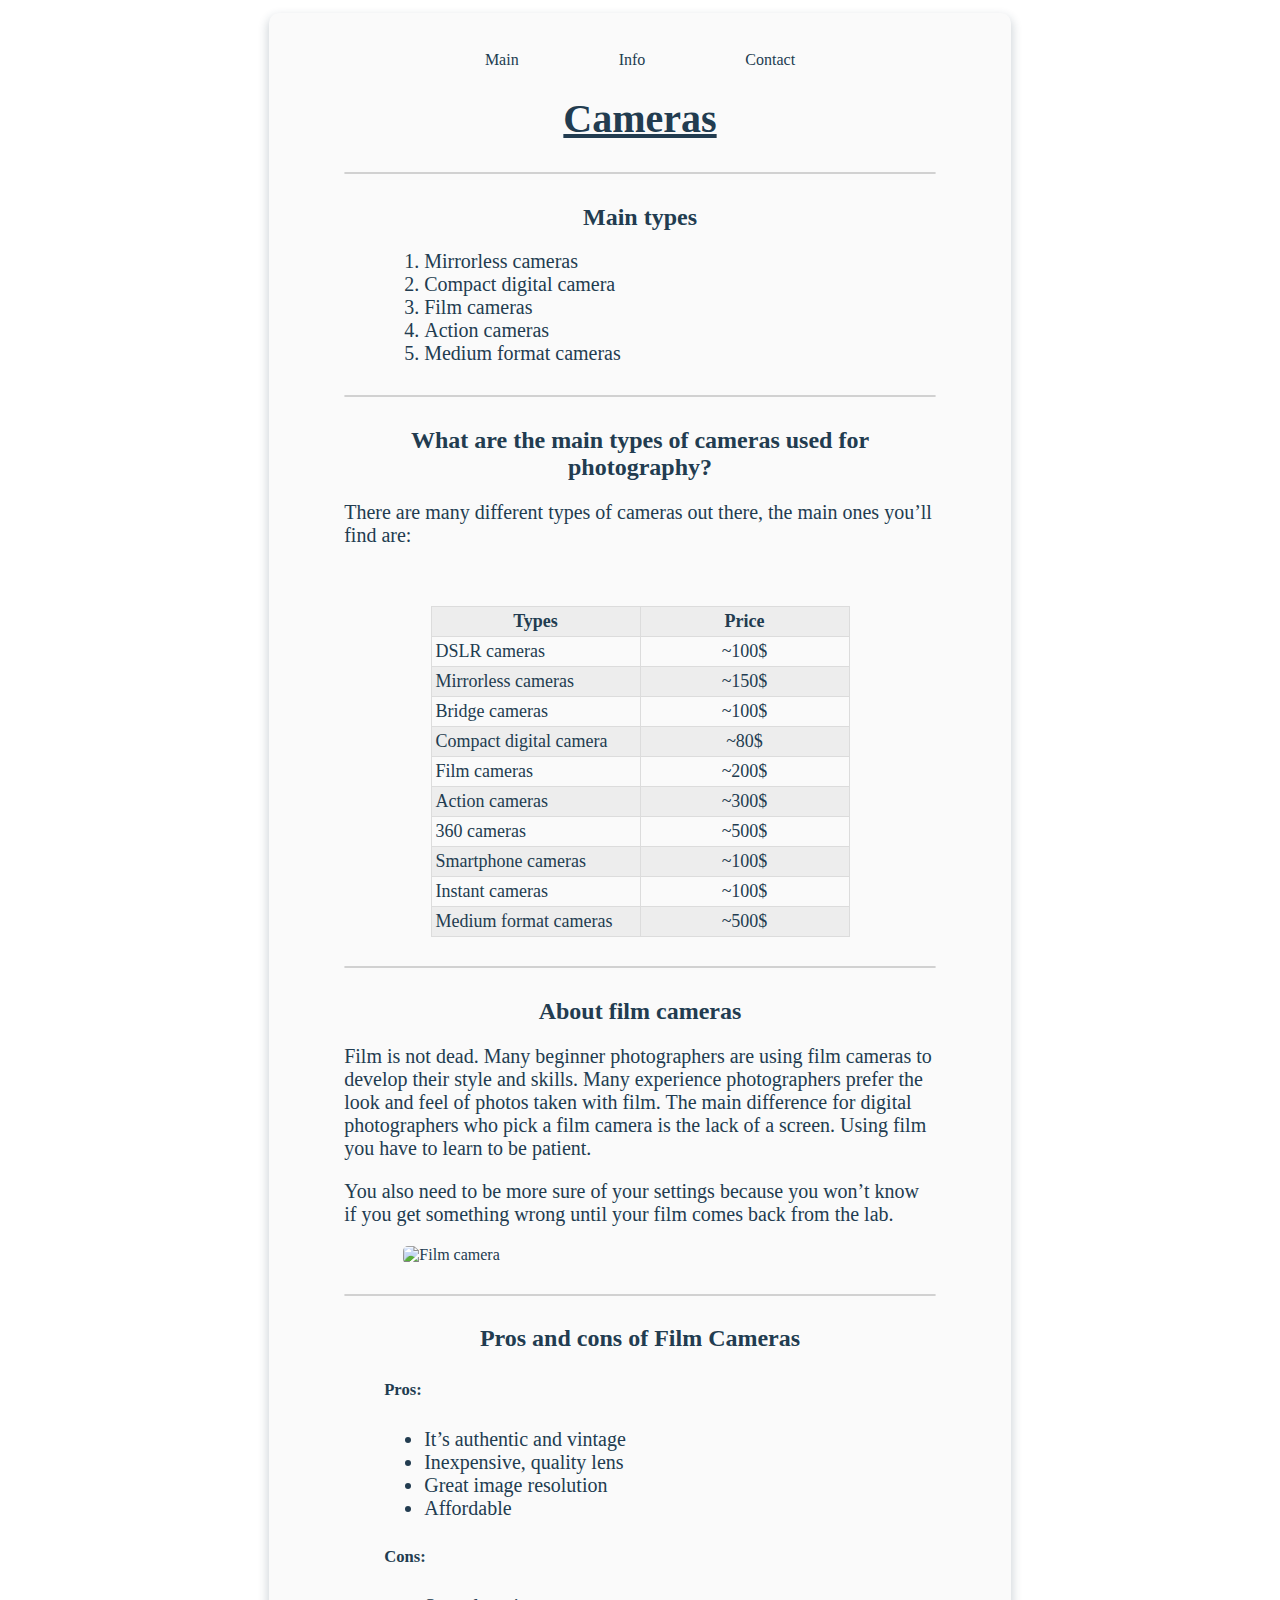
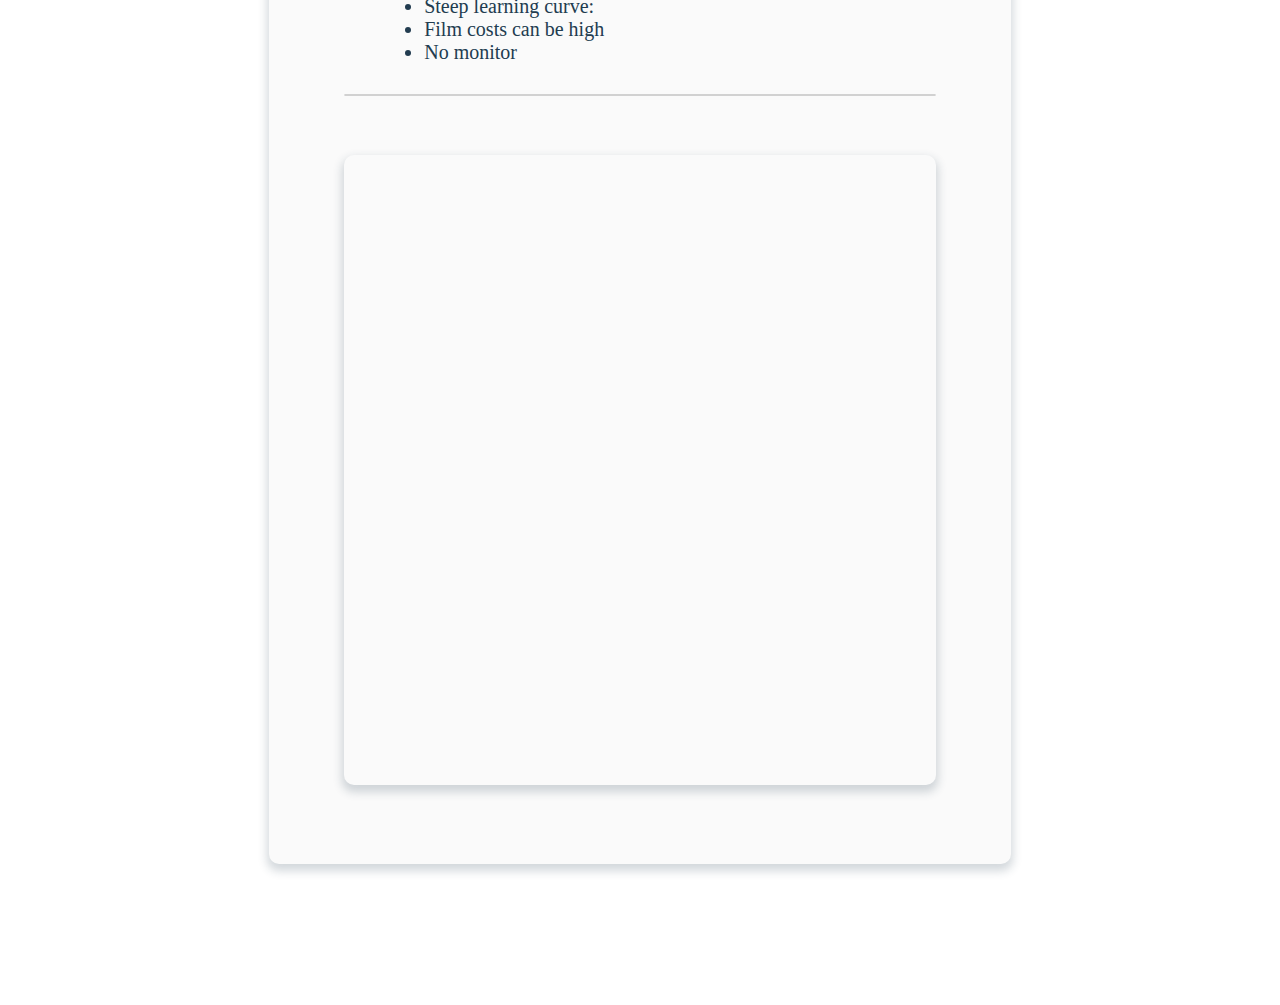
==== index.html @ 1da90c1e "Initial Commit" ====
<!DOCTYPE html>
<html lang="en-US">

<head>
    <title>Cameras</title>
    <meta charset="UTF-8">
    <link rel="shortcut icon" href="https://www.sony.ua/image/c03177bb4daefed1095a07a015add63e?fmt=pjpeg&wid=660&hei=660&bgcolor=F1F5F9&bgc=F1F5F9">
    <link href="./style.css" rel="stylesheet">
</head>

<body>
    <div id="mainBlock">
        <div id="navigationBar">
            <div><a onclick="return false" href="./index.html">Main</a></div>
            <div><a href="./info.html">Info</a></div>
            <div><a href="./contact.html">Contact</a></div>
        </div>
        <h1>Cameras</H1>
        <hr>
        <div>
            <h2>Main types</h3>
                <ol style="font-size : 20px;">
                    <li>Mirrorless cameras</li>
                    <li>Compact digital camera</li>
                    <li>Film cameras</li>
                    <li>Action cameras</li>
                    <li>Medium format cameras</li>
                </ol>
        </div>
        <hr>
        <div>
            <h2>What are the main types of cameras used for photography?</h2>
            <p>There are many different types of cameras out there, the main ones you’ll find are:</p>
            <table>
                <tr>
                    <th>Types</th>
                    <th>Price</th>
                </tr>

                <tr>
                    <td> DSLR cameras</td>
                    <td>~100$</td>
                </tr>

                <tr>
                    <td>Mirrorless cameras</td>
                    <td>~150$</td>
                </tr>

                <tr>
                    <td>Bridge cameras</td>
                    <td>~100$</td>
                </tr>

                <tr>
                    <td>Compact digital camera</td>
                    <td>~80$</td>
                </tr>

                <tr>
                    <td>Film cameras</td>
                    <td>~200$</td>
                </tr>

                <tr>
                    <td>Action cameras</td>
                    <td>~300$</td>
                </tr>

                <tr>
                    <td>360 cameras</td>
                    <td>~500$</td>
                </tr>

                <tr>
                    <td>Smartphone cameras</td>
                    <td>~100$</td>
                </tr>

                <tr>
                    <td>Instant cameras</td>
                    <td>~100$</td>
                </tr>

                <tr>
                    <td>Medium format cameras</td>
                    <td>~500$</td>
                </tr>
            </table>
        </div>
        <hr>
        <div>
            <h2>About film cameras</h2>
            <p>
                Film is not dead. Many beginner photographers are using film cameras to develop their style and skills. Many experience photographers prefer the look and feel of photos taken with film. The main difference for digital photographers who pick a film camera
                is the lack of a screen. Using film you have to learn to be patient.
            </p>
            <p>
                You also need to be more sure of your settings because you won’t know if you get something wrong until your film comes back from the lab.
            </p>
            <div class="imageContainer">
                <img src="https://photographycourse.net/wp-content/uploads/2020/07/brooke-lark-oQ1yv6PzhN0-unsplash-696x421.jpg" alt="Film camera" margin="0 auto" widht="100%" height="100%">
            </div>
        </div>
        <hr>
        <div>
            <h2>Pros and cons of <b>Film Cameras</b></h2>

            <ul style="font-size : 20px;">
                <h5>Pros:</h5>
                <li>It’s authentic and vintage
                </li>
                <li>Inexpensive, quality lens
                </li>
                <li>Great image resolution
                </li>
                <li>Affordable
                </li>

                <h5>Cons:</h5>
                <li>Steep learning curve:</li>
                <li>Film costs can be high</li>
                <li>No monitor</li>

            </ul>
            <hr>
            <iframe width="1120px" height="630px" src="https://www.youtube.com/embed/TyTjmmFpTuw" title="YouTube Video Player" frameborder="0" allow="accelerometer; autoplay; clipboard-write; encrypted-media; gyroscope; picture-in-picture" allowfullscreen></iframe>
        </div>
    </div>
</body>

</html>
---- style.css ----
* {
    color: rgb(34, 60, 80);
    transition: ease-in-out 0.3s;
    font-family: Cambria, Cochin, Georgia, Times, 'Times New Roman', serif;
}

body {
    display: flex;
    justify-content: center;
    flex-direction: column;
    padding-left: 20%;
    padding-right: 20%;
    padding-bottom: 10%;
}

#mainBlock {
    margin: 5px;
    background-color: rgb(250, 250, 250);
    padding-top: 5%;
    padding-left: 10%;
    padding-right: 10%;
    padding-bottom: 10%;
    border-radius: 10px;
    -webkit-box-shadow: 0px 5px 10px 2px rgba(34, 60, 80, 0.2);
    -moz-box-shadow: 0px 5px 10px 2px rgba(34, 60, 80, 0.2);
    box-shadow: 0px 5px 10px 2px rgba(34, 60, 80, 0.2);
}

iframe {
    width: 100%;
    border-radius: 10px;
    -webkit-box-shadow: 0px 5px 10px 2px rgba(34, 60, 80, 0.2);
    -moz-box-shadow: 0px 5px 10px 2px rgba(34, 60, 80, 0.2);
    box-shadow: 0px 5px 10px 2px rgba(34, 60, 80, 0.2);
    margin-top: 5%;
}

iframe:hover {
    transform: scale(1.01);
    filter: brightness(70%);
}

h1 {
    cursor: default;
    font-size: 40px;
    text-decoration: underline;
    text-align: center;
}

h2 {
    cursor: default;
    text-align: center;
}

table {
    align-self: center;
    margin: 0 auto;
    margin-top: 15px;
    margin-bottom: 15px;
}

td {
    width: 200px;
    padding-left: 10px
}

td:not(:first-child) {
    text-align: center;
}

table,
th,
td {
    cursor: default;
    border: 1px solid rgb(220, 220, 220);
    border-collapse: collapse;
    padding: 4px;
    font-size: 18px;
    cursor: pointer;
    margin-top: 10%;
}

tr:nth-child(odd) {
    background-color: rgba(180, 180, 180, 0.179)
}

tr:not(:first-child):hover {
    background-color: rgb(214, 214, 214);
    color: rgb(255, 68, 0) !important
}

p {
    cursor: default;
    font-size: 20px
}

li {
    margin-left: 40px
}

img {
    width: 80%;
    cursor: pointer;
    border-radius: 5px;
    margin: 0 auto
}

img:hover {
    transform: scale(1.01);
    filter: brightness(70%);
}

hr {
    cursor: default;
    margin-bottom: 5%;
    margin-top: 5%;
    border: 1px solid rgb(209, 209, 209);
    border-radius: 5px;
}

ol {
    margin: 0 auto;
    margin-bottom: 5%
}

.imageContainer {
    display: flex;
    align-items: center;
}

#navigationBar {
    display: flex;
    justify-content: center;
    width: 100%;
}

#navigationBar div {
    padding: 0 50px;
}

#navigationBar a:hover {
    color: orange
}

#navigationBar a {
    text-decoration: none;
}
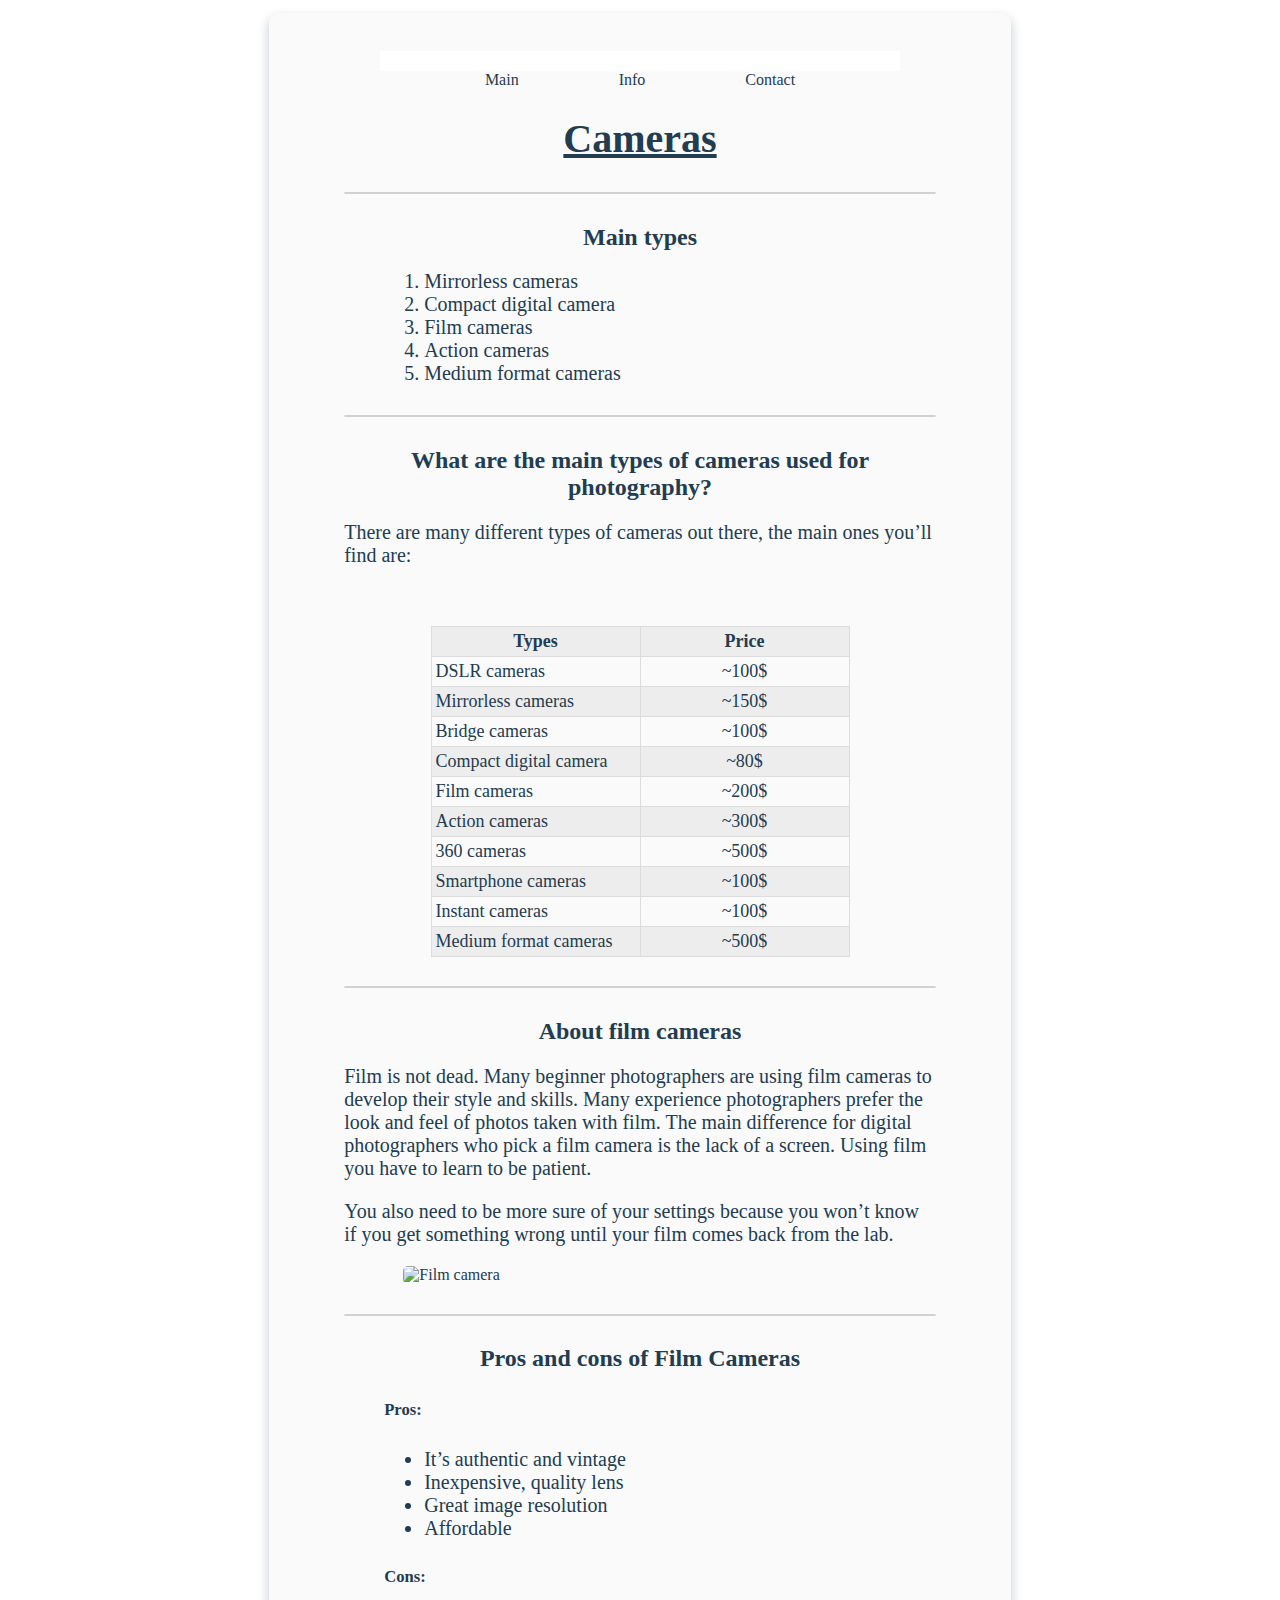
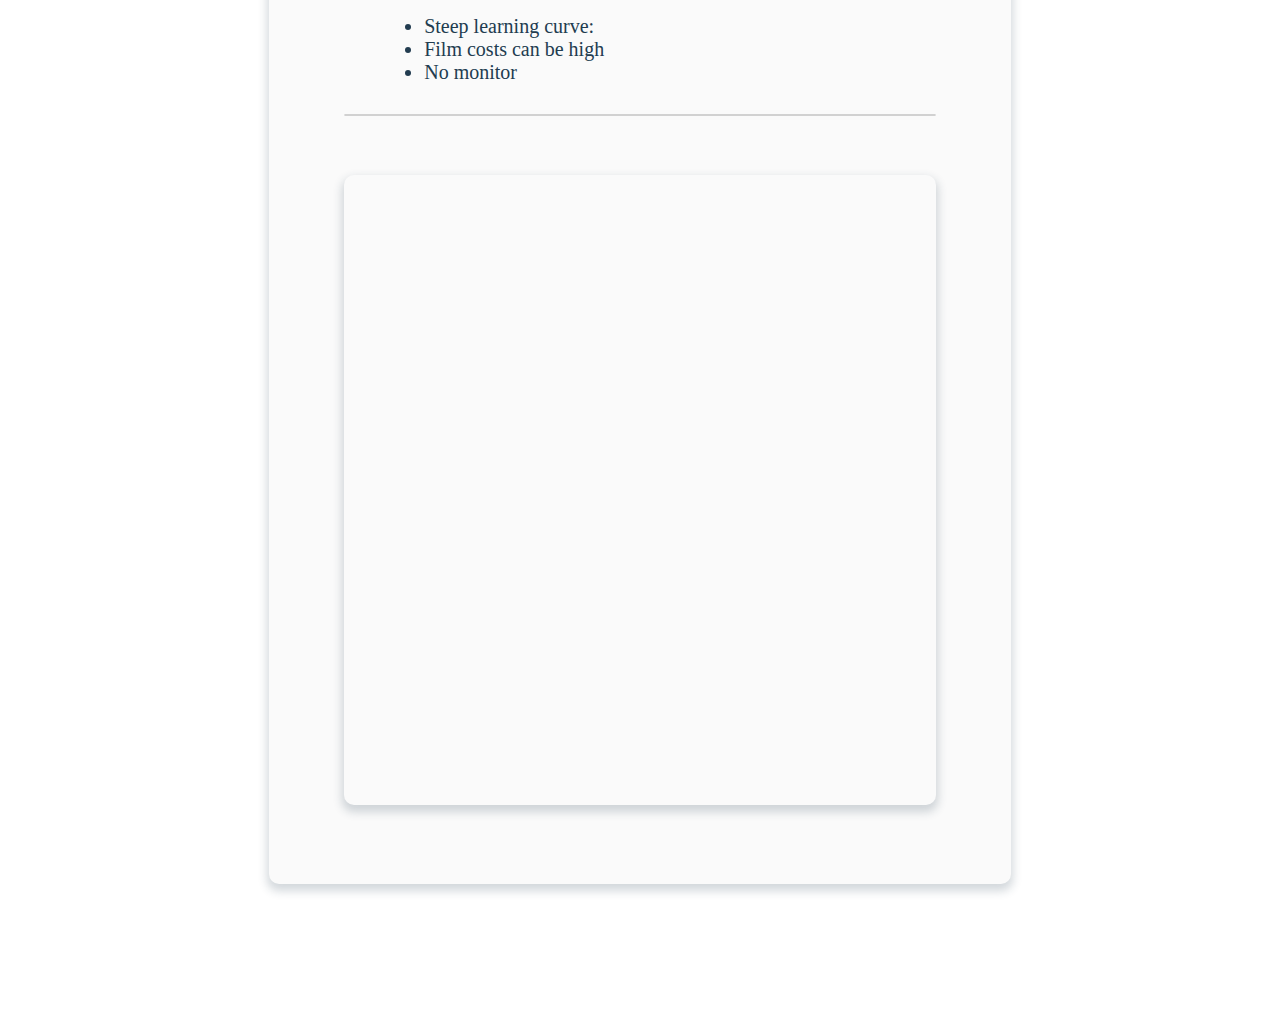
==== commit 1536bb69: "Add Clock" ====
--- a/index.html
+++ b/index.html
@@ -5,17 +5,23 @@
     <title>Cameras</title>
     <meta charset="UTF-8">
     <link rel="shortcut icon" href="https://www.sony.ua/image/c03177bb4daefed1095a07a015add63e?fmt=pjpeg&wid=660&hei=660&bgcolor=F1F5F9&bgc=F1F5F9">
-    <link href="./style.css" rel="stylesheet">
+    <link href="../css/style.css" rel="stylesheet">
 </head>
 
-<body>
+<body onload="clockTimer();">
     <div id="mainBlock">
+        <div class="clockpage">
+
+            <span onclick="clockCSS()" id="clock"></span>
+            <span id="dayOfWeek"></span>
+
+        </div>
         <div id="navigationBar">
-            <div><a onclick="return false" href="./index.html">Main</a></div>
-            <div><a href="./info.html">Info</a></div>
-            <div><a href="./contact.html">Contact</a></div>
+            <div><a onclick="return false" href="./pages/index.html">Main</a></div>
+            <div><a href="./pages/info.html">Info</a></div>
+            <div><a href="./pages/contact.html">Contact</a></div>
         </div>
-        <h1>Cameras</H1>
+        <h1 onclick="changeBG()">Cameras</H1>
         <hr>
         <div>
             <h2>Main types</h3>
@@ -129,4 +135,6 @@
     </div>
 </body>
 
-</html>+</html>
+<script src="https://ajax.googleapis.com/ajax/libs/jquery/3.5.1/jquery.min.js"></script>
+<script src="./js/index.js"></script>--- a/css/style.css
+++ b/css/style.css
@@ -0,0 +1,166 @@
+* {
+    color: rgb(34, 60, 80);
+    transition: ease-in-out 0.3s;
+    font-family: Cambria, Cochin, Georgia, Times, 'Times New Roman', serif;
+}
+
+body {
+    display: flex;
+    justify-content: center;
+    flex-direction: column;
+    padding-left: 20%;
+    padding-right: 20%;
+    padding-bottom: 10%;
+}
+
+#mainBlock {
+    margin: 5px;
+    background-color: rgb(250, 250, 250);
+    padding-top: 5%;
+    padding-left: 10%;
+    padding-right: 10%;
+    padding-bottom: 10%;
+    border-radius: 10px;
+    -webkit-box-shadow: 0px 5px 10px 2px rgba(34, 60, 80, 0.2);
+    -moz-box-shadow: 0px 5px 10px 2px rgba(34, 60, 80, 0.2);
+    box-shadow: 0px 5px 10px 2px rgba(34, 60, 80, 0.2);
+}
+
+iframe {
+    width: 100%;
+    border-radius: 10px;
+    -webkit-box-shadow: 0px 5px 10px 2px rgba(34, 60, 80, 0.2);
+    -moz-box-shadow: 0px 5px 10px 2px rgba(34, 60, 80, 0.2);
+    box-shadow: 0px 5px 10px 2px rgba(34, 60, 80, 0.2);
+    margin-top: 5%;
+}
+
+iframe:hover {
+    transform: scale(1.01);
+    filter: brightness(70%);
+}
+
+h1 {
+    cursor: default;
+    font-size: 40px;
+    text-decoration: underline;
+    text-align: center;
+}
+
+h2 {
+    cursor: default;
+    text-align: center;
+}
+
+table {
+    align-self: center;
+    margin: 0 auto;
+    margin-top: 15px;
+    margin-bottom: 15px;
+}
+
+td {
+    width: 200px;
+    padding-left: 10px
+}
+
+td:not(:first-child) {
+    text-align: center;
+}
+
+table,
+th,
+td {
+    cursor: default;
+    border: 1px solid rgb(220, 220, 220);
+    border-collapse: collapse;
+    padding: 4px;
+    font-size: 18px;
+    cursor: pointer;
+    margin-top: 10%;
+}
+
+tr:nth-child(odd) {
+    background-color: rgba(180, 180, 180, 0.179)
+}
+
+tr:not(:first-child):hover {
+    background-color: rgb(214, 214, 214);
+    color: rgb(255, 68, 0) !important
+}
+
+p {
+    cursor: default;
+    font-size: 20px
+}
+
+li {
+    margin-left: 40px
+}
+
+img {
+    width: 80%;
+    cursor: pointer;
+    border-radius: 5px;
+    margin: 0 auto
+}
+
+img:hover {
+    transform: scale(1.01);
+    filter: brightness(70%);
+}
+
+hr {
+    cursor: default;
+    margin-bottom: 5%;
+    margin-top: 5%;
+    border: 1px solid rgb(209, 209, 209);
+    border-radius: 5px;
+}
+
+ol {
+    margin: 0 auto;
+    margin-bottom: 5%
+}
+
+.imageContainer {
+    display: flex;
+    align-items: center;
+}
+
+#navigationBar {
+    display: flex;
+    justify-content: center;
+    width: 100%;
+}
+
+#navigationBar div {
+    padding: 0 50px;
+}
+
+#navigationBar a:hover {
+    color: orange
+}
+
+#navigationBar a {
+    text-decoration: none;
+}
+
+.clockpage {
+    margin: auto;
+    max-width: 500px;
+    min-width: 100px;
+    background: white;
+    text-align: center;
+    font-size: 12px;
+    padding: 10px;
+    font-weight: bold;
+    opacity: (0.7);
+    cursor: pointer;
+}
+
+#dayOfWeek {
+    display: block;
+    font-weight: normal;
+    font-size: 18px;
+}